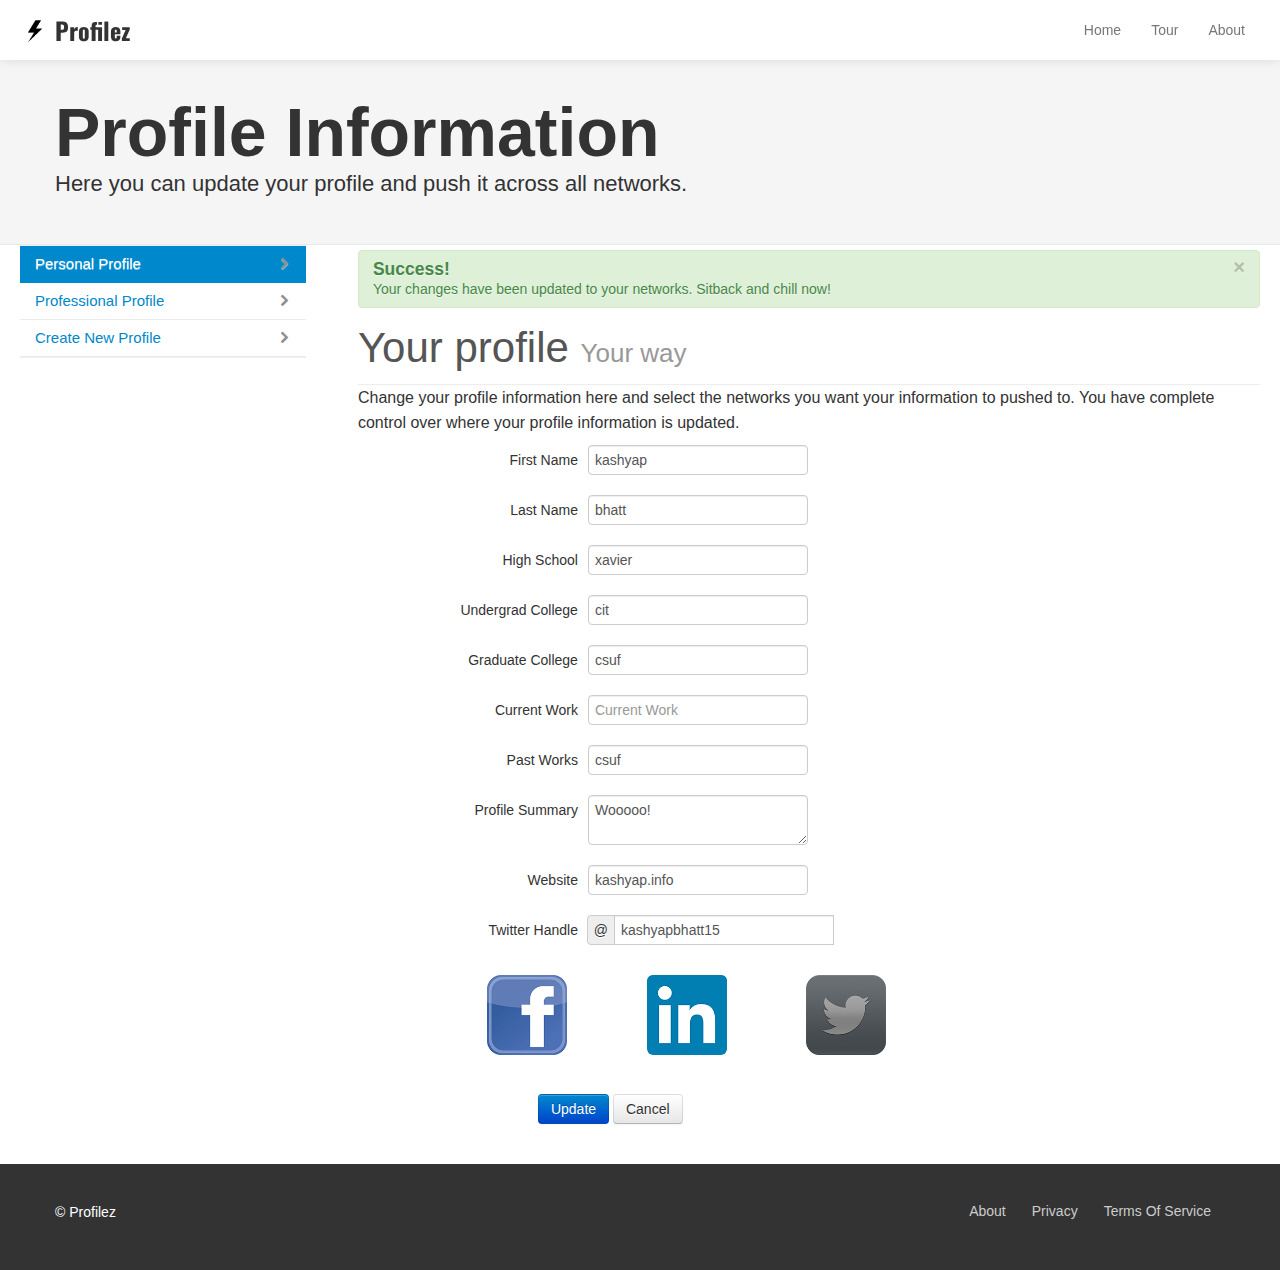
==== profile_updated.html @ d77750b0 "First Commit" ====
<!DOCTYPE HTML>
<html lang="en">
  
  <head>
    <meta charset="utf-8" />
    <meta name="viewport" content="width=device-width, initial-scale=1, maximum-scale=1">
    <link href="https://fonts.googleapis.com/css?family=Limelight|Flamenco|Federo|Yesteryear|Josefin Sans|Spinnaker|Sansita One|Handlee|Droid Sans|Oswald:400,300,700" media="screen" rel="stylesheet" type="text/css" />
    <style>
      /* No content under the fixed bootstrap header. */
      body {
        padding-top: 60px;
      }
    </style>
    <link href="stylesheets/bootstrap.css" media="screen" rel="stylesheet" type="text/css" />
    <link href="stylesheets/bootstrap-responsive.css" media="screen" rel="stylesheet" type="text/css" />
    <link href="stylesheets/common.css" media="screen" rel="stylesheet" type="text/css" />
    <link href="stylesheets/fontawesome.css" media="screen" rel="stylesheet" type="text/css" />
    <link href="stylesheets/project.css" media="screen" rel="stylesheet" type="text/css" />
    <link href="stylesheets/sync-profile.css" media="screen" rel="stylesheet" type="text/css" />
    <!-- Typekit fonts require an account and a kit containing the fonts used. see https://typekit.com/plans for details. <script type="text/javascript" src="//use.typekit.net/YOUR_KIT_ID.js"></script>
  <script type="text/javascript">try{Typekit.load();}catch(e){}</script>
-->
    <title>Sync Profile</title>

   <!-- <style type="text/css">
    { width: 80px;
height: 80px;
padding-top: 15px; }
    </style>
-->
  </head>
  
  <body>
    <div class="navbar navbar-fixed-top">
      <div class="navbar-inner">
        <img src="images/bolt.png" class="pull-left image">
        <a class="brand" href="#">Profilez</a>
        <ul class="nav pull-right">
          <li>
            <a href="#">Home</a>
          </li>
          <li>
            <a href="#">Tour</a>
          </li>
          <li>
            <a href="#">About</a>
          </li>
        </ul>
      </div>
    </div>
    <div class="container-fluid container-fluid-1">
      <div class="container">
        <div class="row-fluid">
          <span class="span12">
            <h1 class="heading">Profile Information</h1>
            <p>Here you can update your profile and push it across all networks.</p>
          </span>
        </div>
      </div>
    </div>
    <div class="container-fluid container-1">
      <div class="row-fluid">
        <span class="span3">
          <div class="well">
            <ul class="nav nav-list">
              <li>
                <a href="#" class="a-2">Personal Profile <i class="icon icon-chevron-right pull-right"></i> 
                </a>
              </li>
              <li>
                <a href="#" class="a-1">Professional Profile <i class="icon icon-chevron-right pull-right"></i> 
                </a>
              </li>
              <li>
                <a href="#" class="a-1">Create New Profile <i class="icon icon-chevron-right pull-right"></i> 
                </a>
              </li>
            </ul>
          </div>
        </span>
        <span class="span9">
          <div class="alert alert-success" style="margin-top:5px;">
              <button type="button" class="close" data-dismiss="success">&times;</button>
              <h4>Success!</h4>
              Your changes have been updated to your networks. Sitback and chill now!
          </div>
          <div class="page-header">
            <h1>Your profile <small>Your way</small>
            </h1>
          </div>
          <p>Change your profile information here and select the networks you want your information to pushed to. You have complete control over where your profile information is updated.</p>
          <form class="form-horizontal">
            <div class="control-group">
              <label class="control-label">First Name</label>
              <div class="controls">
                <input type="text" name="" placeholder="First Name" value="kashyap">
              </div>
            </div>
            <div class="control-group">
              <label class="control-label">Last Name</label>
              <div class="controls">
                <input type="text" name="" placeholder="Last Name" value="bhatt">
              </div>
            </div>
            <div class="control-group">
              <label class="control-label">High School</label>
              <div class="controls">
                <input type="text" name="" placeholder="High School" value="xavier">
              </div>
            </div>
            <div class="control-group">
              <label class="control-label">Undergrad College</label>
              <div class="controls">
                <input type="text" name="" placeholder="Undergrad College" value="cit">
              </div>
            </div>
            <div class="control-group">
              <label class="control-label">Graduate College</label>
              <div class="controls">
                <input type="text" name="" placeholder="Graduate College" value="csuf">
              </div>
            </div>
            <div class="control-group">
              <label class="control-label">Current Work</label>
              <div class="controls">
                <input type="text" name="" placeholder="Current Work" value="">
              </div>
            </div>
            <div class="control-group">
              <label class="control-label">Past Works</label>
              <div class="controls">
                <input type="text" name="" placeholder="Past Works" value="csuf">
              </div>
            </div>
            <div class="control-group">
              <label class="control-label">Profile Summary</label>
              <div class="controls">
                <textarea name="" placeholder="Profile Summary">Wooooo!</textarea>
              </div>
            </div>
            <div class="control-group">
              <label class="control-label">Website</label>
              <div class="controls">
                <input type="text" name="" placeholder="Website" value="kashyap.info">
              </div>
            </div>
            <div class="control-group">
              <label class="control-label">Twitter Handle</label>
              
                <div class="input-prepend input-append">
                  <span class="add-on">@</span>
                  <input class="" id="appendedPrependedInput" type="text" placeholder="Twitter Handle" value="kashyapbhatt15">
              
              </div>
            </div>
            <!-- Logos to activate -->
            <div class="row">
              <div class="span2 offset2">
                <img src="images/logos/fb.png" class="img-rounded social_logo" id="fb_activate">
              </div>
              <div class="span2">
                <img src="images/logos/linkedin.png" class="img-rounded social_logo" id="linkedin_activate">
              </div>
              <div class="span2"> 
                <img src="images/logos/tw_grey.png" class="img-rounded social_logo" id="tw_activate">
              </div>

            </div>
            <!-- End of logos to activate -->
            <div class="form-actions pull-left">
              <button class="btn btn-primary">Update</button>
              <button class="btn">Cancel</button>
            </div>
          </form>
        </span>
      </div>
    </div>

    <div class="container-fluid container-fluid-2">
      <div class="container">
        <div class="row-fluid">
          <span class="span12">
            <div class="pull-left">
              <p>© Profilez</p>
            </div>
            <ul class="nav nav-pills pull-right">
              <li>
                <a href="#">About</a>
              </li>
              <li>
                <a href="#">Privacy</a>
              </li>
              <li>
                <a href="#">Terms Of Service</a>
              </li>
            </ul>
          </span>
        </div>
      </div>
    </div>
  <script src="http://code.jquery.com/jquery-1.9.1.js"></script>
  <script type="text/javascript">
    var j =  jQuery.noConflict();
    j("#linkedin_activate").click(function() {
      //alert("Handler for .click() called.");
      j("#linkedin_activate").attr("src", "images/logos/linkedin.png")
    });
    j("#fb_activate").click(function() {
      //alert("Handler for .click() called.");
      j("#fb_activate").attr("src", "images/logos/fb.png")
    });
    j("#tw_activate").click(function() {
      //alert("Handler for .click() called.");
      j("#tw_activate").attr("src", "images/logos/tw.png")
    });
  </script>
  </body>

</html>
---- stylesheets/common.css ----
/*
  Common styles and overrides. Will be exported with the zip file download.
*/

/* Make fonts behave on Macs */
* {
  -webkit-font-smoothing: antialiased;
  text-rendering: optimizeLegibility;
}

/* Make Icons look better */
[class^="icon-"]::before, [class*=" icon-"]::before {
  vertical-align: baseline;
  line-height: 1em;
  color: inherit;
}
i.icon{
  text-align: center;
  background-image: none;
}

/* Centering elements */
body .pull-center{
  display: block;
  margin-left: auto;
  margin-right: auto;
}
---- stylesheets/sync-profile.css ----
body {
   padding-left: 0;
   padding-right: 0;
 }
 .navbar {
   height: 60px;
 }
 .navbar .navbar-inner {
   background: rgba(255, 255, 255, 0.960784);
   border: none;
   height: 60px;
   padding-left: 20px;
   padding-right: 20px;
 }
 .navbar .navbar-inner .image {
   border-radius: 0px;
   margin: 16px 0px 0px 0px;
   -moz-box-shadow: none;
   -webkit-box-shadow: none;
   -o-box-shadow: none;
   box-shadow: none;
   height: 30px;
   width: 30px;
 }
 .navbar .navbar-inner .brand {
   margin: 0px 0px 0px -15px;
   text-shadow: none;
   font-family:"oswald";
   font-weight: bold;
   font-size: 24px;
   color: #333333;
   line-height: 40px;
 }
 .navbar .navbar-inner .nav li a {
   line-height: 40px;
 }
 .container-fluid.container-fluid-1 {
   background: #f5f5f5;
   border-bottom: 1px solid #dfedeb;
 }
 .container-fluid-1 .container {
   margin-top: 30px;
   margin-bottom: 40px;
 }
 .container-fluid-1 .container .row-fluid .span12 .heading {
   font-size: 68px;
   line-height: 64px;
 }
 .container-fluid-1 .container .row-fluid .span12 p {
   font-weight: 300;
   font-size: 22px;
 }
 .container.container-1 {
   height: 781px;
 }
 .container-1 .row-fluid .span3 .well {
   padding: 0px;
   background: rgba(0, 0, 0, 0);
   border-radius: 0px;
   -moz-box-shadow: none;
   -webkit-box-shadow: none;
   -o-box-shadow: none;
   box-shadow: none;
   border-top: 1px solid #f0f0f0;
   border-right: none;
   border-bottom: 1px solid #f0f0f0;
   border-left: none;
 }
 .container-1 .row-fluid .span3 .well .nav {
   padding: 0px;
 }
 .container-1 .row-fluid .span3 .well .nav li a {
   padding: 8px 15px 8px 15px;
   margin: 0px;
   font-size: 15px;
   border-top: none;
   border-right: none;
   border-left: none;
 }
 .container-1 .row-fluid .span3 .well .nav li a.a-1 {
   border-bottom: 1px solid #ebebeb;
 }
 .container-1 .row-fluid .span3 .well .nav li a.a-2 {
   border-bottom: 1px solid #0088cc;
   background: #0088cc;
   color: #ffffff;
 }
 .container-1 .row-fluid .span3 .well .nav li .a-2 .icon.icon-chevron-right {
   color: #8f8f8f;
   font-size: 14px;
   margin: 3px 0px 0px 0px;
   height: 14px;
   width: 14px;
 }
 .container-1 .row-fluid .span3 .well .nav li .a-1 .icon.icon-chevron-right {
   color: #8f8f8f;
   font-size: 14px;
   margin: 3px 0px 0px 0px;
   height: 14px;
   width: 14px;
 }
 .container-1 .row-fluid .span9 {
   padding: 0px 0px 0px 20px;
 }
 .container-1 .row-fluid .span9 .page-header {
   padding: 0px;
   margin: 0px;
 }
 .container-1 .row-fluid .span9 .page-header h1 {
   font-weight: normal;
   font-size: 42px;
   color: #555555;
 }
 .container-1 .row-fluid .span9 .page-header h1 small {
   font-size: 26px;
   line-height: 42px;
 }
 .container-1 .row-fluid .span9 p {
   font-weight: 300;
   font-size: 16px;
   line-height: 25px;
 }
 .container-1 .row-fluid .span9 .control-label {
   width: 220px;
 }
 .container-1 .row-fluid .span9 input.textinput.textinput-1 {
   width: 206px;
 }
 .container-1 .row-fluid .span9 .form-actions {
   background: transparent;
   border: none;
 }
 .container-fluid.container-fluid-2 {
   background: #333333;
   padding: 30px 20px 30px 20px;
 }
 .container-fluid-2 .container .row-fluid .span12 .pull-left p {
   font-weight: 300;
   color: #ffffff;
   line-height: 36px;
 }
 .container-fluid-2 .container .row-fluid .span12 .nav {
   margin: 0px;
 }
 .container-fluid-2 .container .row-fluid .span12 .nav li a {
   text-align: center;
   color: #cccccc;
 }

 .social_logo {
   width: 80px;
   height: 80px;
   padding-top: 10px;
 }
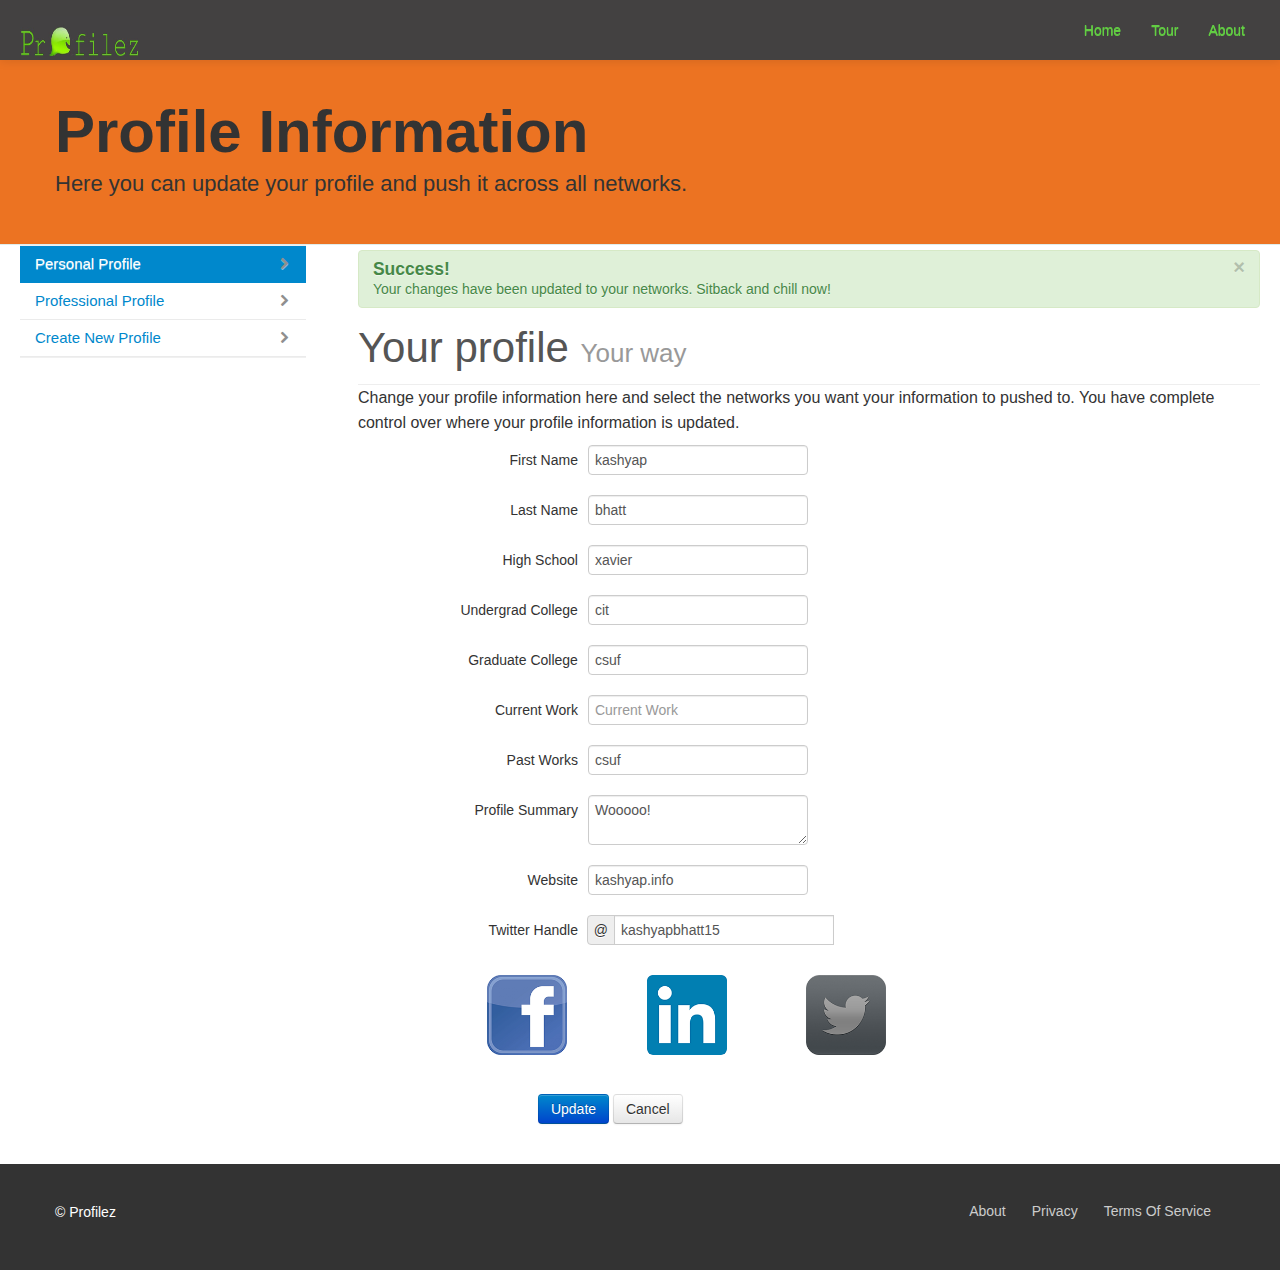
==== commit 5416263f: "layout changes" ====
--- a/profile_updated.html
+++ b/profile_updated.html
@@ -33,11 +33,12 @@
   <body>
     <div class="navbar navbar-fixed-top">
       <div class="navbar-inner">
-        <img src="images/bolt.png" class="pull-left image">
-        <a class="brand" href="#">Profilez</a>
+        
+        <img src="home/images/profilez-final-less-gray.jpg" class="pull-left image">
+        <!--<a class="brand" href="#">Profilez</a>-->
         <ul class="nav pull-right">
           <li>
-            <a href="#">Home</a>
+            <a href="home/index.html">Home</a>
           </li>
           <li>
             <a href="#">Tour</a>
--- a/stylesheets/sync-profile.css
+++ b/stylesheets/sync-profile.css
@@ -6,7 +6,7 @@
    height: 60px;
  }
  .navbar .navbar-inner {
-   background: rgba(255, 255, 255, 0.960784);
+   background: #434141;
    border: none;
    height: 60px;
    padding-left: 20px;
@@ -19,8 +19,8 @@
    -webkit-box-shadow: none;
    -o-box-shadow: none;
    box-shadow: none;
-   height: 30px;
-   width: 30px;
+   height: 40px;
+   width: 120px;
  }
  .navbar .navbar-inner .brand {
    margin: 0px 0px 0px -15px;
@@ -35,7 +35,7 @@
    line-height: 40px;
  }
  .container-fluid.container-fluid-1 {
-   background: #f5f5f5;
+   background: #ec7322;
    border-bottom: 1px solid #dfedeb;
  }
  .container-fluid-1 .container {
@@ -43,7 +43,7 @@
    margin-bottom: 40px;
  }
  .container-fluid-1 .container .row-fluid .span12 .heading {
-   font-size: 68px;
+   font-size: 60px;
    line-height: 64px;
  }
  .container-fluid-1 .container .row-fluid .span12 p {
